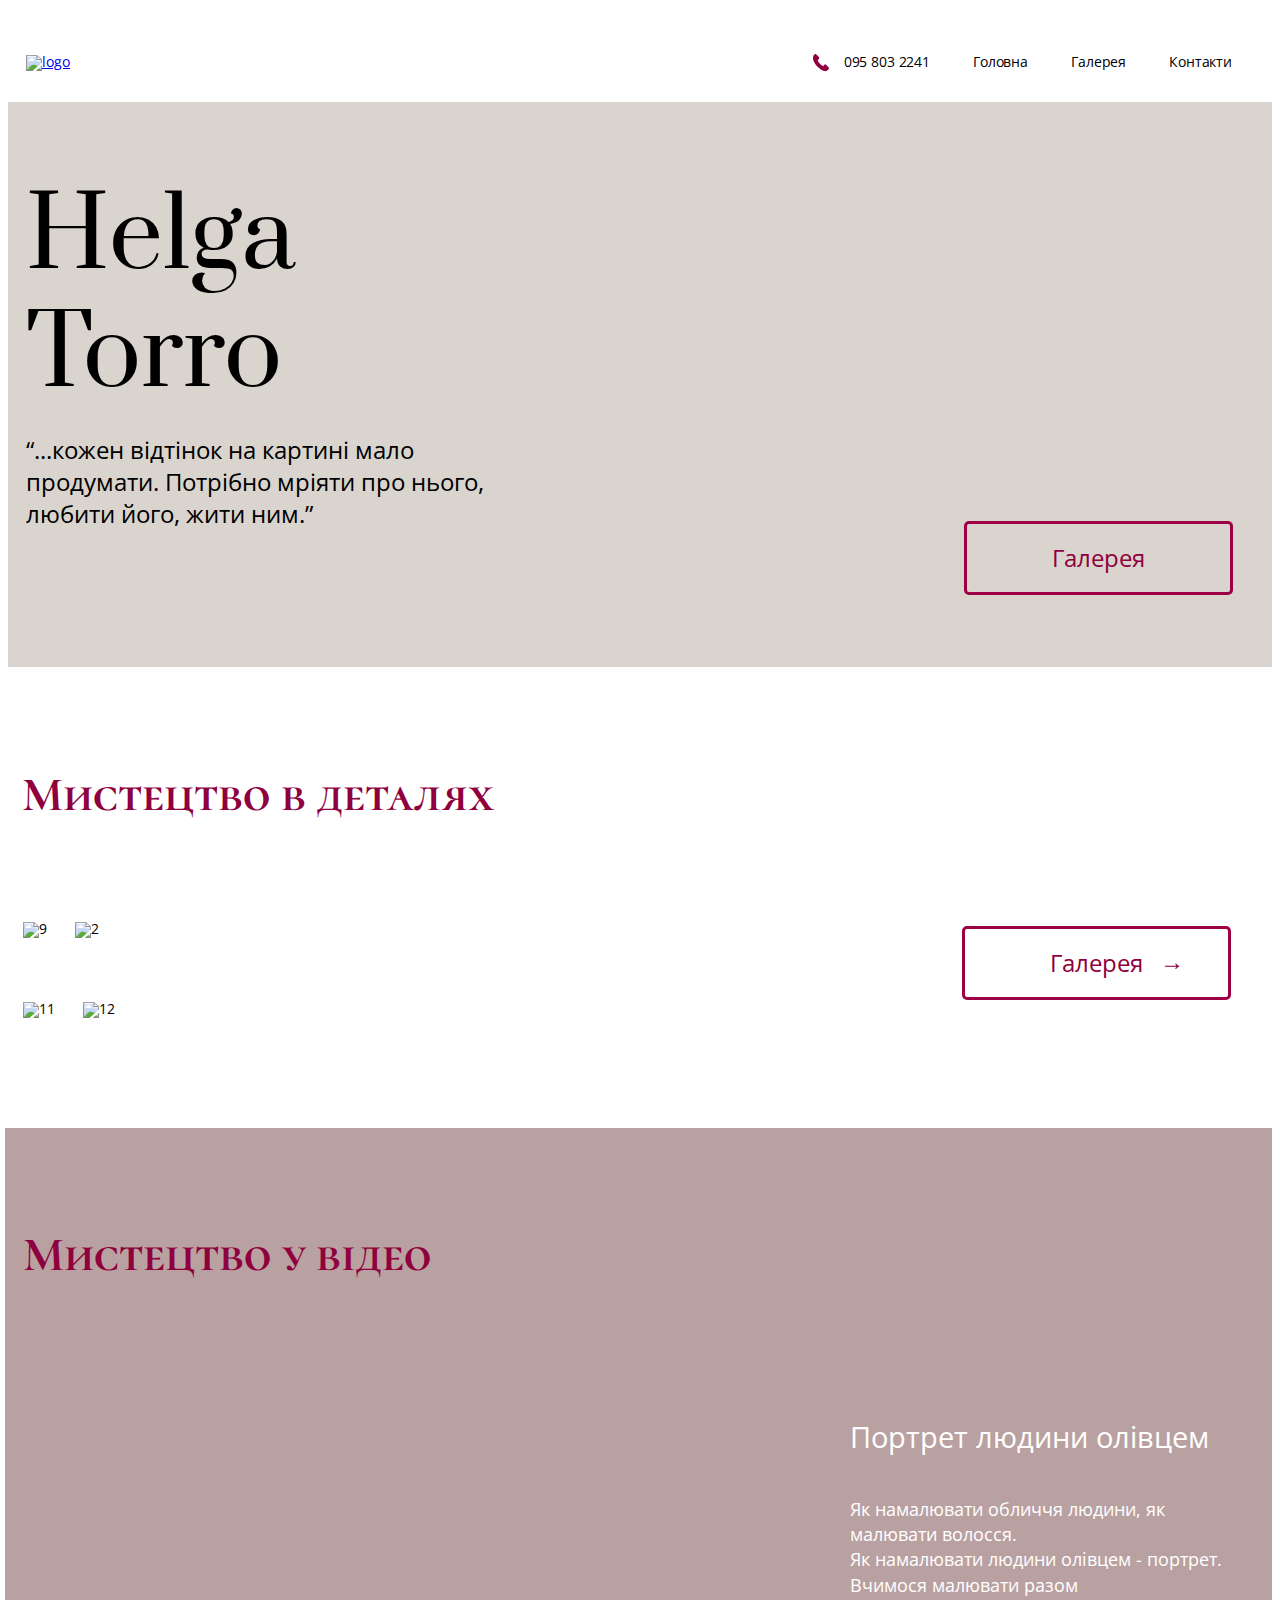
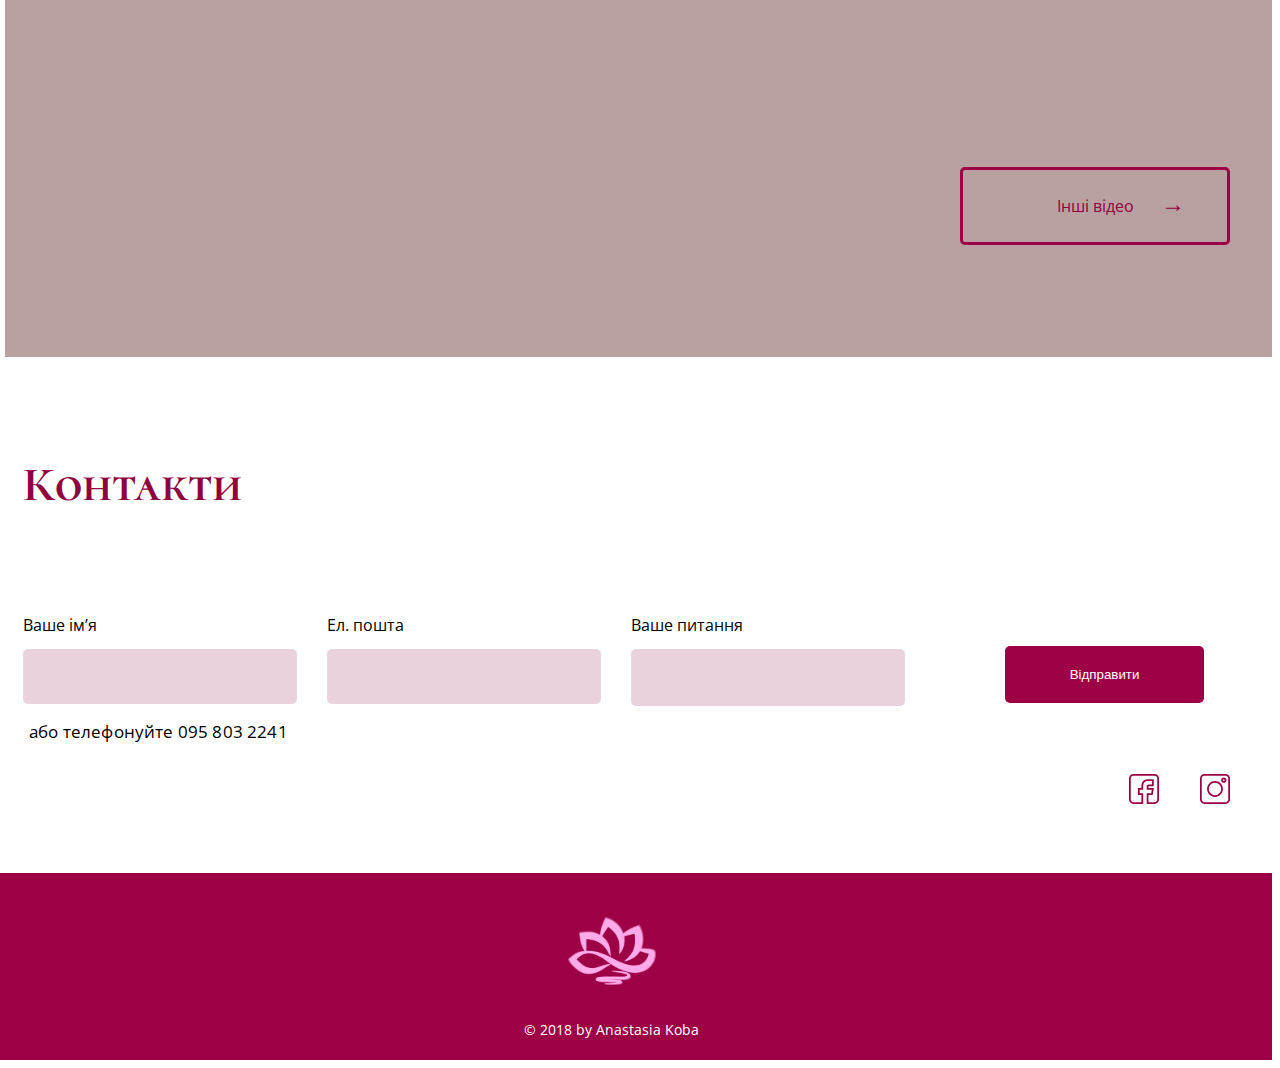
==== index.html @ 07c855c1 "init" ====
<!DOCTYPE html>
<html lang="en">
<head>
    <meta charset="UTF-8">
    <title>Start</title>
    <meta http-equiv="X-UA-Compatible" content="IE=edge">
    <meta name="viewport" content="width=device-width, initial-scale=1">

    <meta name="description" content=""/>
    <link rel="icon" href="img/favicon.png"/>
    <link rel="stylesheet" href="css/normalize.css"/>
    <link rel="stylesheet" href="css/layout.css"/>
    <link rel="stylesheet" href="css/style.css"/>

</head>
<body>
<header>
    <div class="ba-container">
        <div class="ba-menu">
            <a href="#"> <img src="img/logo.svg" alt="logo"></a>

            <ul>
                <li><a href="#">
                    <span><svg xmlns="http://www.w3.org/2000/svg" width="16" height="17" viewBox="0 0 16 17">
                        <title>phone</title>
                        <path d="M15.64,13.45l-2.47-2.64a1.24,1.24,0,0,0-1.82,0l-1.24,1.33L9.86,12a12.35,12.35,0,0,1-3-2.31A13,13,0,0,1,4.7,6.53c0-.09-.09-.17-.13-.26l.83-.88L5.81,5A1.43,1.43,0,0,0,5.84,3L3.37.38a1.22,1.22,0,0,0-1.81,0l-.7.74,0,0A4.45,4.45,0,0,0,.31,2.26a4.61,4.61,0,0,0-.26,1.1C-.28,6.24,1,8.87,4.31,12.44,9,17.38,12.69,17,12.85,17a4.26,4.26,0,0,0,1-.28,3.83,3.83,0,0,0,1-.61v0l.71-.74A1.43,1.43,0,0,0,15.64,13.45Z"
                              transform="translate(0 0)" fill="#8f003e"/>
                    </svg></span>
                    095 803 2241</a></li>
                <li><a href="#">Головна</a></li>
                <li><a href="#">Галерея</a></li>
                <li><a href="#">Контакти</a></li>
            </ul>
        </div>
    </div>
</header>

<main>
    <section class="ba-artmaster">
        <div class="ba-container">
            <div class="ba-artmaster__info">
                <h2 class="ba-artmaster__name">Helga</h2>
                <h2 class="ba-artmaster__name">Torro</h2>
                <p class="ba-artmaster__text">“...кожен відтінок на картині мало продумати. Потрібно мріяти про нього,
                    любити його, жити
                    ним.”</p>
            </div>
            <a href="#" class="ba-button">Галерея</a>
        </div>
    </section>
    <!--./ba-artmaster-->

    <section class="ba-artpicture">
        <div class="ba-container">
            <h1 class="ba-description">Мистецтво в деталях</h1>
            <div class="ba-artpicture__gallery">
                <div class="ba-artpicture__first-line">
                    <img class="picture-9" src="img/9.jpg" alt="9">
                    <img class="picture-2" src="img/2.jpg" alt="2">
                </div>

                <img class="picture-11" src="img/11.jpg" alt="11">
                <img class="picture-12" src="img/12.jpg" alt="12">
                <a href="#" class="ba-button ba-artpicture__button">Галерея<span>→</span></a>
            </div>
        </div>
    </section>
    <!--./ba-artpicture-->

    <section class="ba-artvideo">
        <div class="ba-container">
            <h2 class="ba-description">Мистецтво у відео</h2>

            <div class="ba-video">
                <iframe width="1269" height="463" src="https://www.youtube.com/embed/rOww7oaJkCo" frameborder="0"
                        allow="accelerometer; autoplay; encrypted-media; gyroscope; picture-in-picture"
                        allowfullscreen></iframe>
                <div class="opisanie">
                    <h4>Портрет людини олівцем</h4>
                    <p>Як намалювати обличчя людини, як малювати волосся.<br>
                        Як намалювати людини олівцем - портрет. Вчимося малювати разом</p>
                </div>
            </div>
            <a href="#" class="ba-button ba-artvideo__button">Інші відео<span>→</span></a>
        </div>
    </section>
    <!--./ba-artvideo-->

    <section class="ba-contacts">
        <div class="ba-container">
            <h2 class="ba-description">Контакти</h2>

            <form action="#">
                <div>
                    <p>Ваше ім’я</p>
                    <input class="ba-contacts__style" required type="name">
                </div>

                <div>
                    <p>Ел. пошта</p>
                    <input class="ba-contacts__style" required type="email">
                </div>

                <div>
                    <p>Ваше питання</p>
                    <textarea class="ba-contacts__style" required name="pitannya" id="" cols="" rows=""></textarea>
                </div>

                <div ba-contacts__buttdiv>
                    <button class="ba-contacts__button" type="submit">Відправити</button>
                </div>
            </form>
            <p class="ba-phone">або телефонуйте  095 803 2241</p>


            <div class="soc-media">
            <a href="#">
                <svg width="30" height="30" viewBox="0 0 30 30" fill="none" xmlns="http://www.w3.org/2000/svg">
                <path d="M4.39453 30H14.1797V19.3359H10.6641V15.8203H14.1797V11.4258C14.1797 9.00261 16.151 7.03125 18.5742 7.03125H22.9688V10.5469H19.4531C18.4838 10.5469 17.6953 11.3354 17.6953 12.3047V15.8203H22.8101L22.2242 19.3359H17.6953V30H25.6055C28.0286 30 30 28.0286 30 25.6055V4.39453C30 1.97136 28.0286 0 25.6055 0H4.39453C1.97136 0 0 1.97136 0 4.39453V25.6055C0 28.0286 1.97136 30 4.39453 30ZM1.75781 4.39453C1.75781 2.94067 2.94067 1.75781 4.39453 1.75781H25.6055C27.0593 1.75781 28.2422 2.94067 28.2422 4.39453V25.6055C28.2422 27.0593 27.0593 28.2422 25.6055 28.2422H19.4531V21.0938H23.7133L24.8852 14.0625H19.4531V12.3047H24.7266V5.27344H18.5742C15.1817 5.27344 12.4219 8.03329 12.4219 11.4258V14.0625H8.90625V21.0938H12.4219V28.2422H4.39453C2.94067 28.2422 1.75781 27.0593 1.75781 25.6055V4.39453Z" fill="#9E0045"/>
                </svg>
                </a>

                <a href="#">
                        <svg width="30" height="30" viewBox="0 0 30 30" fill="none" xmlns="http://www.w3.org/2000/svg">
                            <path d="M4.39453 30H25.6055C28.0286 30 30 28.0286 30 25.6055V4.39453C30 1.97136 28.0286 0 25.6055 0H4.39453C1.97136 0 0 1.97136 0 4.39453V25.6055C0 28.0286 1.97136 30 4.39453 30ZM1.75781 4.39453C1.75781 2.94067 2.94067 1.75781 4.39453 1.75781H25.6055C27.0593 1.75781 28.2422 2.94067 28.2422 4.39453V25.6055C28.2422 27.0593 27.0593 28.2422 25.6055 28.2422H4.39453C2.94067 28.2422 1.75781 27.0593 1.75781 25.6055V4.39453Z" fill="#9E0045"/>
                            <path d="M15 22.9102C19.3616 22.9102 22.9102 19.3616 22.9102 15C22.9102 10.6384 19.3616 7.08984 15 7.08984C10.6384 7.08984 7.08984 10.6384 7.08984 15C7.08984 19.3616 10.6384 22.9102 15 22.9102ZM15 8.84766C18.3925 8.84766 21.1523 11.6075 21.1523 15C21.1523 18.3925 18.3925 21.1523 15 21.1523C11.6075 21.1523 8.84766 18.3925 8.84766 15C8.84766 11.6075 11.6075 8.84766 15 8.84766Z" fill="#9E0045"/>
                            <path d="M23.7891 8.84766C25.2429 8.84766 26.4258 7.66479 26.4258 6.21094C26.4258 4.75708 25.2429 3.57422 23.7891 3.57422C22.3352 3.57422 21.1523 4.75708 21.1523 6.21094C21.1523 7.66479 22.3352 8.84766 23.7891 8.84766ZM23.7891 5.33203C24.2736 5.33203 24.668 5.72639 24.668 6.21094C24.668 6.69548 24.2736 7.08984 23.7891 7.08984C23.3045 7.08984 22.9102 6.69548 22.9102 6.21094C22.9102 5.72639 23.3045 5.33203 23.7891 5.33203Z" fill="#9E0045"/>
                            </svg>                            
                </a>
            </div>
        </div>

    </section>
    <!--./ba-contacts-->
    
    <footer class="ba-footer">
        <div class="ba-container">
            <img src="img/logo2.svg" alt="logo">
            <p>&copy; 2018  by Anastasia Koba</p>
        </div>
    </footer>


</main>

</body>
</html>
---- css/style.css ----
@import url('https://fonts.googleapis.com/css?family=Prata');
@import url('https://fonts.googleapis.com/css?family=Open+Sans');
@import url('https://fonts.googleapis.com/css?family=Cormorant+SC:700');
@import url('https://fonts.googleapis.com/css?family=Forum');


body{
	font: 400 14px/1 'Open Sans', sans-serif;
}

/* Layout */
.ba-container{
	padding-left: 18px;
	padding-right: 20px;
	max-width: 1207px;
}

/* Typography */
a,
input[type="submit"],
input[type="button"],
button{
	transition: color .3s ease-in, border-color .3s ease-in, background-color .3s ease-in, opacity .3s ease-in;
}
input[type="submit"],
input[type="button"],
button,
.ba-button{
	display: inline-block;
}
input[type="submit"]:hover,
input[type="button"]:hover,
button:hover,
.ba-button:hover{

}

input[type="text"],
input[type="email"],
input[type="password"],
input[type="number"],
input[type="tel"],
textarea,
select {
	transition: color .3s ease-in, border-color .3s ease-in, background-color .3s ease-in, opacity .3s ease-in;
}

input[type="text"]:focus,
input[type="email"]:focus,
input[type="password"]:focus,
input[type="number"]:focus,
input[type="tel"]:focus,
textarea:focus,
select:focus {

}

.ba-menu{
	display: flex;
	justify-content: space-between;
	padding-top: 42px;
	align-items: center;
	padding-bottom: 27px;
}

.ba-menu ul{
	padding-bottom: 6px;
	margin: 0;
}

.ba-menu li{
	display: inline-block;
	position: relative;
	left: 18px;
	padding-left: 1px;
}

.ba-menu li a:hover{
	padding: 15px 18px;
	border: 1px solid #9E0045;
	border-radius: 5px;
}

.ba-menu li span{
	position: relative;
	top: 4px;
	right: 11px;
}

.ba-menu li>a{
	border: 1px solid #fff;
	padding: 15px 18px;
	border-radius: 5px;
	text-decoration: none;
	font-size: 14px;
	color: #000;
	letter-spacing: -0.01em;

}
/*Header*/

.ba-artmaster{
	background: #D9D4CD url("../img/fon.jpg");
	background-size: cover;
	padding-top: 66px;
	padding-bottom: 137px;
}

.ba-artmaster__name{
	font: 400 96px/1 Prata, serif;
	margin: 22px 0;
}
.ba-artmaster__text{
	padding-top: 6px;
	font-size: 24px;
	width: 468px;
	line-height: 32px;
	margin-bottom: 0;
}

.ba-button{
	color: #8F003E;
	font-size: 24px;
	text-decoration: none;
	float: right;
	border: 3px solid #9E0045;
	border-radius: 5px;
	padding: 22px 85px;
	margin-top: -9px;
}

.ba-button:hover{
	background-color: #9E0045;
	color: #fff;
}
/*.ba-artmaster*/

.ba-artpicture{
	padding-top: 72px;
	margin-left: -4px;
	padding-bottom: 110px;
}

.ba-description{
	font: 900 48px/1 'Cormorant SC', serif;
	color: #8F003E;
	padding-bottom: 71px;
}

.ba-artpicture__gallery{
	margin-left: -23px;
}

.ba-artpicture__gallery img{
	padding-left: 24px;

}

.ba-artpicture__first-line{
	padding-bottom: 64px;
}

.picture-12{
	vertical-align:top;
}

.picture-9:hover {
	 transform:scale(1.2);
	 transform-origin: left;
 }

.picture-2:hover {
	transform:scale(1.2);
	transform-origin: right;
}

.picture-11:hover {
	transform:scale(1.2);
	transform-origin: left;
	transform-origin: bottom;
}

.picture-12:hover{
	overflow: hidden;
	width: 55%;
	margin-left: -162px;
	margin-top: -50px;
}

.ba-artpicture__button{
	position: relative;
	bottom: 67px;
	left: 2px;
	padding-right: 61px;
}

.ba-artpicture__button span{
	position: relative;
	right: -17px;
	bottom: 2px;
}
/*.ba-artpicture*/

.ba-artvideo{
	background: #BAA1A1;
	padding-top: 63px;
	margin-left: -3px;
	color: #fff;
	padding-bottom: 112px;
}

.ba-video{
	display: flex;
	margin-top: -8px;
}

.opisanie{
	padding-left: 30px;
	padding-top: 1px;
}
.opisanie h4{
	font-weight: normal;
	font-size: 29px;
}


.opisanie p{
	font-size: 18px;
	padding-top: 8px;
	line-height: 1.4;
}

.ba-artvideo__button{
	font-size: 16px;
	position: relative;
	bottom: 69px;
	padding: 21px 69px 27px 94px;
}

.ba-artvideo__button span{
	position: relative;
	font-size: 24px;
	right: -27px;
}
/*.ba-artvideo*/

.ba-contacts{
	padding-top: 64px;
	margin-left: -3px;
	padding-bottom: 50px;
	font: 400 16px/1 'Open Sans', sans-serif;
}

.ba-contacts h2{
	margin-bottom: 21px;
}

.ba-contacts__style{
	background-color: #E9D2DE;
	border: none;
	resize: none;
	border-radius: 5px;
	width: 270px;
	height: 53px;
}

.ba-contacts form{
	display: flex;
}

.ba-contacts div + div{
	padding-left: 30px;
	overflow: hidden;
}

.ba-contacts button{
	margin-left: 70px;
}


.ba-contacts__button{
	width: 199px;
	height: 57px;
	margin-top: 45px;
	border: none;
	border-radius: 5px;
	background-color: #9E0045;
	color: #fff;
}

.ba-contacts__button:hover{
	color: transparent;
	background: #9E0045 url(../img/Vector.svg) no-repeat center;
}

.ba-phone{
	font-size: 17px;
	padding-left: 6px;
	margin-top: 15px;
	letter-spacing: 0.01em;
}

.soc-media{
	display: flex;
	justify-content: flex-end;
}

.soc-media a{
	margin-right: -21px;
	margin-left: 20px;
	padding: 14px 18px;
	border: 3px solid #fff;
		border-radius: 5px;
}

.soc-media a:hover{
		padding: 14px 18px;
		border: 3px solid #9E0045;
		border-radius: 5px;
}

.ba-footer{
	background-color: #9E0045;
	font-size: 14px;
	color: #fff;
	text-align: center;
	padding-top: 44px;
	margin-left: -18px;
	padding-bottom: 9px;
}

.ba-footer p{
	padding-top: 22px;
}
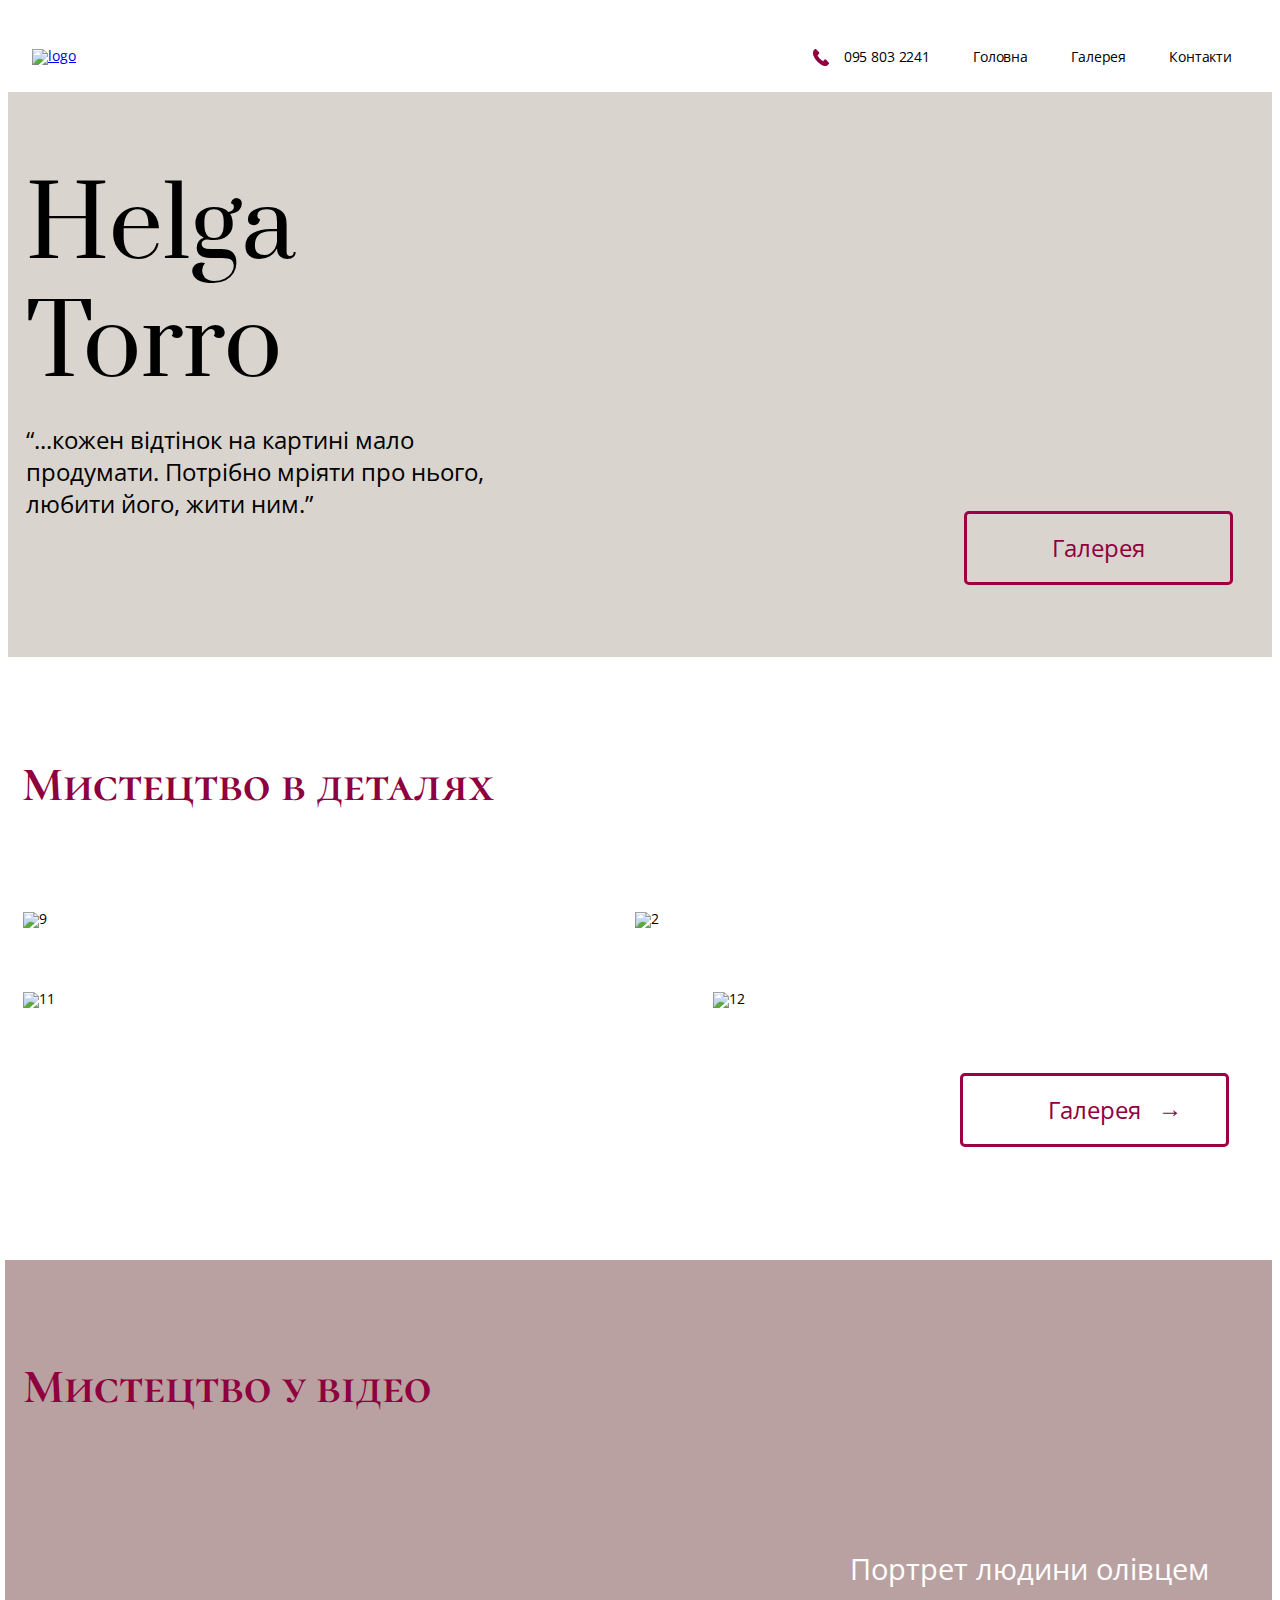
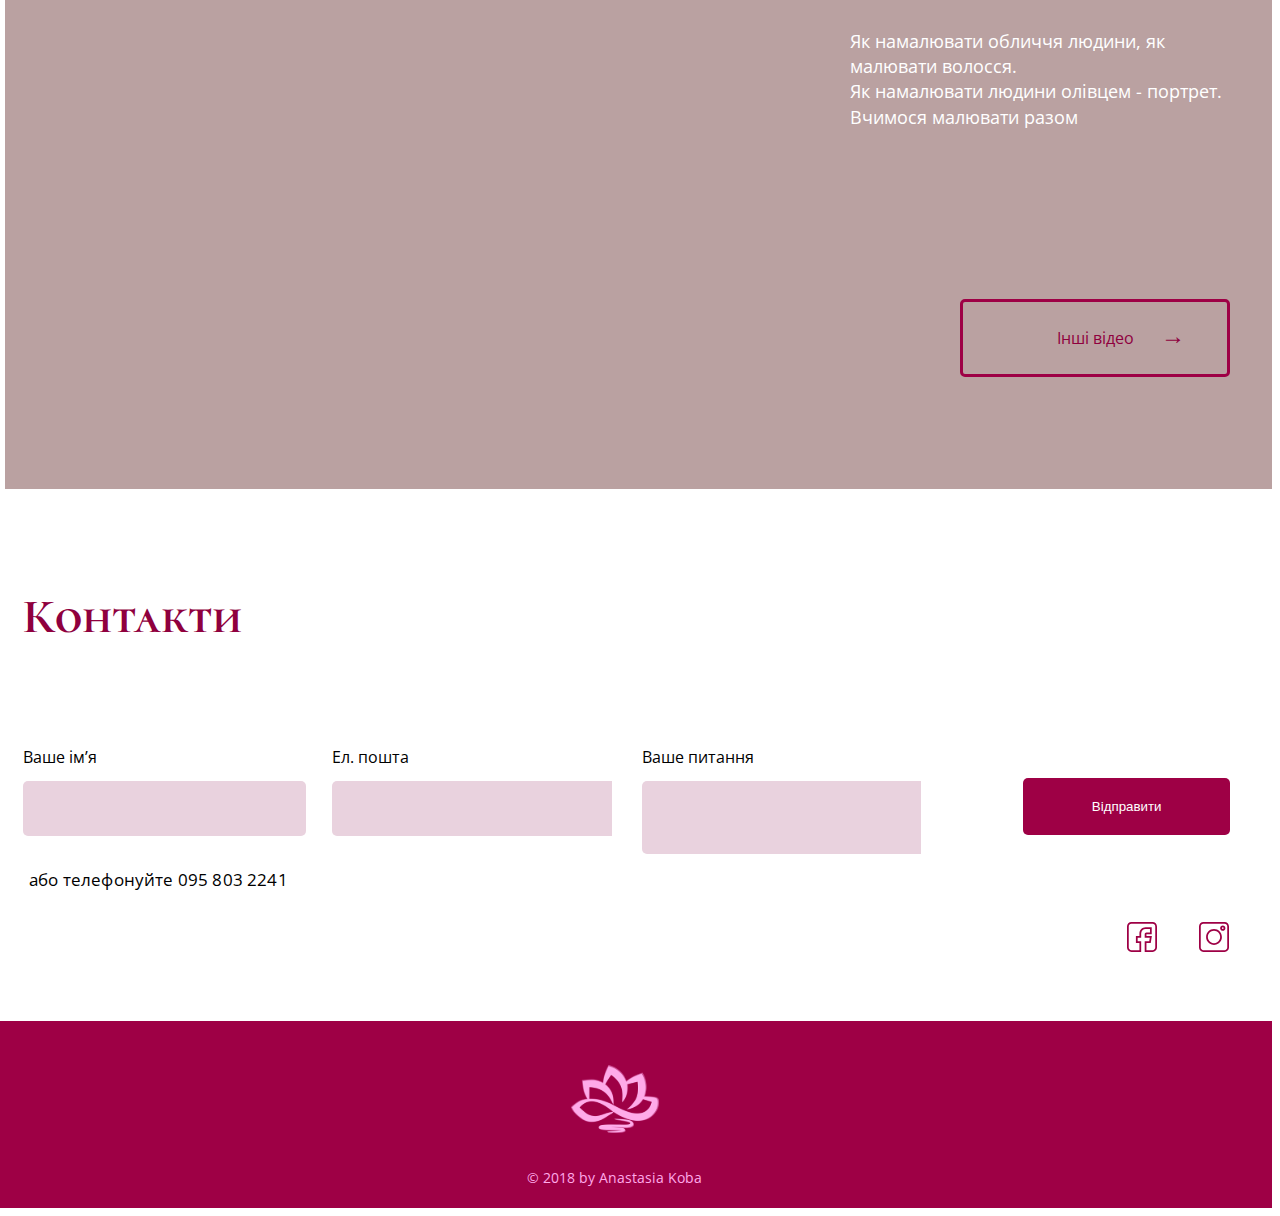
==== commit 94483a8e: "init" ====
--- a/index.html
+++ b/index.html
@@ -2,7 +2,7 @@
 <html lang="en">
 <head>
     <meta charset="UTF-8">
-    <title>Start</title>
+    <title>Головна</title>
     <meta http-equiv="X-UA-Compatible" content="IE=edge">
     <meta name="viewport" content="width=device-width, initial-scale=1">
 
@@ -14,21 +14,21 @@
 
 </head>
 <body>
-<header>
+<header id="header">
     <div class="ba-container">
         <div class="ba-menu">
-            <a href="#"> <img src="img/logo.svg" alt="logo"></a>
+            <a class="ba-logo-header" href="#"><img src="img/logo.svg" alt="logo"></a>
 
             <ul>
-                <li><a href="#">
+                <li><a href="#header">
                     <span><svg xmlns="http://www.w3.org/2000/svg" width="16" height="17" viewBox="0 0 16 17">
                         <title>phone</title>
                         <path d="M15.64,13.45l-2.47-2.64a1.24,1.24,0,0,0-1.82,0l-1.24,1.33L9.86,12a12.35,12.35,0,0,1-3-2.31A13,13,0,0,1,4.7,6.53c0-.09-.09-.17-.13-.26l.83-.88L5.81,5A1.43,1.43,0,0,0,5.84,3L3.37.38a1.22,1.22,0,0,0-1.81,0l-.7.74,0,0A4.45,4.45,0,0,0,.31,2.26a4.61,4.61,0,0,0-.26,1.1C-.28,6.24,1,8.87,4.31,12.44,9,17.38,12.69,17,12.85,17a4.26,4.26,0,0,0,1-.28,3.83,3.83,0,0,0,1-.61v0l.71-.74A1.43,1.43,0,0,0,15.64,13.45Z"
                               transform="translate(0 0)" fill="#8f003e"/>
                     </svg></span>
                     095 803 2241</a></li>
-                <li><a href="#">Головна</a></li>
-                <li><a href="#">Галерея</a></li>
+                <li><a href="index.html">Головна</a></li>
+                <li><a href="pages/gallery.html">Галерея</a></li>
                 <li><a href="#">Контакти</a></li>
             </ul>
         </div>
@@ -45,7 +45,7 @@
                     любити його, жити
                     ним.”</p>
             </div>
-            <a href="#" class="ba-button">Галерея</a>
+            <a href="pages/gallery.html" class="ba-button">Галерея</a>
         </div>
     </section>
     <!--./ba-artmaster-->
@@ -59,9 +59,15 @@
                     <img class="picture-2" src="img/2.jpg" alt="2">
                 </div>
 
-                <img class="picture-11" src="img/11.jpg" alt="11">
-                <img class="picture-12" src="img/12.jpg" alt="12">
-                <a href="#" class="ba-button ba-artpicture__button">Галерея<span>→</span></a>
+                <div class="ba-artpicture__second-line">
+                    <img class="picture-11" src="img/11.jpg" alt="11">
+                    <div class="picture-12">
+                        <img src="img/12.jpg" alt="12">
+                        <div picture-12__button>
+                            <a href="pages/gallery.html" class="ba-button ba-artpicture__button">Галерея<span>→</span></a>
+                        </div>
+                    </div>
+                </div>
             </div>
         </div>
     </section>
@@ -90,7 +96,7 @@
         <div class="ba-container">
             <h2 class="ba-description">Контакти</h2>
 
-            <form action="#">
+            <form action="#" class="formform">
                 <div>
                     <p>Ваше ім’я</p>
                     <input class="ba-contacts__style" required type="name">
@@ -103,40 +109,45 @@
 
                 <div>
                     <p>Ваше питання</p>
-                    <textarea class="ba-contacts__style" required name="pitannya" id="" cols="" rows=""></textarea>
+                    <textarea class="ba-contacts__style ba-contacts__textarea" required name="pitannya" id="" cols=""
+                              rows=""></textarea>
                 </div>
 
-                <div ba-contacts__buttdiv>
+                <div class="ba-contacts__buttdiv">
                     <button class="ba-contacts__button" type="submit">Відправити</button>
                 </div>
             </form>
-            <p class="ba-phone">або телефонуйте  095 803 2241</p>
+            <p class="ba-phone">або телефонуйте 095 803 2241</p>
 
 
             <div class="soc-media">
-            <a href="#">
-                <svg width="30" height="30" viewBox="0 0 30 30" fill="none" xmlns="http://www.w3.org/2000/svg">
-                <path d="M4.39453 30H14.1797V19.3359H10.6641V15.8203H14.1797V11.4258C14.1797 9.00261 16.151 7.03125 18.5742 7.03125H22.9688V10.5469H19.4531C18.4838 10.5469 17.6953 11.3354 17.6953 12.3047V15.8203H22.8101L22.2242 19.3359H17.6953V30H25.6055C28.0286 30 30 28.0286 30 25.6055V4.39453C30 1.97136 28.0286 0 25.6055 0H4.39453C1.97136 0 0 1.97136 0 4.39453V25.6055C0 28.0286 1.97136 30 4.39453 30ZM1.75781 4.39453C1.75781 2.94067 2.94067 1.75781 4.39453 1.75781H25.6055C27.0593 1.75781 28.2422 2.94067 28.2422 4.39453V25.6055C28.2422 27.0593 27.0593 28.2422 25.6055 28.2422H19.4531V21.0938H23.7133L24.8852 14.0625H19.4531V12.3047H24.7266V5.27344H18.5742C15.1817 5.27344 12.4219 8.03329 12.4219 11.4258V14.0625H8.90625V21.0938H12.4219V28.2422H4.39453C2.94067 28.2422 1.75781 27.0593 1.75781 25.6055V4.39453Z" fill="#9E0045"/>
-                </svg>
+                <a href="#">
+                    <svg width="30" height="30" viewBox="0 0 30 30" fill="none" xmlns="http://www.w3.org/2000/svg">
+                        <path d="M4.39453 30H14.1797V19.3359H10.6641V15.8203H14.1797V11.4258C14.1797 9.00261 16.151 7.03125 18.5742 7.03125H22.9688V10.5469H19.4531C18.4838 10.5469 17.6953 11.3354 17.6953 12.3047V15.8203H22.8101L22.2242 19.3359H17.6953V30H25.6055C28.0286 30 30 28.0286 30 25.6055V4.39453C30 1.97136 28.0286 0 25.6055 0H4.39453C1.97136 0 0 1.97136 0 4.39453V25.6055C0 28.0286 1.97136 30 4.39453 30ZM1.75781 4.39453C1.75781 2.94067 2.94067 1.75781 4.39453 1.75781H25.6055C27.0593 1.75781 28.2422 2.94067 28.2422 4.39453V25.6055C28.2422 27.0593 27.0593 28.2422 25.6055 28.2422H19.4531V21.0938H23.7133L24.8852 14.0625H19.4531V12.3047H24.7266V5.27344H18.5742C15.1817 5.27344 12.4219 8.03329 12.4219 11.4258V14.0625H8.90625V21.0938H12.4219V28.2422H4.39453C2.94067 28.2422 1.75781 27.0593 1.75781 25.6055V4.39453Z"
+                              fill="#9E0045"/>
+                    </svg>
                 </a>
 
                 <a href="#">
-                        <svg width="30" height="30" viewBox="0 0 30 30" fill="none" xmlns="http://www.w3.org/2000/svg">
-                            <path d="M4.39453 30H25.6055C28.0286 30 30 28.0286 30 25.6055V4.39453C30 1.97136 28.0286 0 25.6055 0H4.39453C1.97136 0 0 1.97136 0 4.39453V25.6055C0 28.0286 1.97136 30 4.39453 30ZM1.75781 4.39453C1.75781 2.94067 2.94067 1.75781 4.39453 1.75781H25.6055C27.0593 1.75781 28.2422 2.94067 28.2422 4.39453V25.6055C28.2422 27.0593 27.0593 28.2422 25.6055 28.2422H4.39453C2.94067 28.2422 1.75781 27.0593 1.75781 25.6055V4.39453Z" fill="#9E0045"/>
-                            <path d="M15 22.9102C19.3616 22.9102 22.9102 19.3616 22.9102 15C22.9102 10.6384 19.3616 7.08984 15 7.08984C10.6384 7.08984 7.08984 10.6384 7.08984 15C7.08984 19.3616 10.6384 22.9102 15 22.9102ZM15 8.84766C18.3925 8.84766 21.1523 11.6075 21.1523 15C21.1523 18.3925 18.3925 21.1523 15 21.1523C11.6075 21.1523 8.84766 18.3925 8.84766 15C8.84766 11.6075 11.6075 8.84766 15 8.84766Z" fill="#9E0045"/>
-                            <path d="M23.7891 8.84766C25.2429 8.84766 26.4258 7.66479 26.4258 6.21094C26.4258 4.75708 25.2429 3.57422 23.7891 3.57422C22.3352 3.57422 21.1523 4.75708 21.1523 6.21094C21.1523 7.66479 22.3352 8.84766 23.7891 8.84766ZM23.7891 5.33203C24.2736 5.33203 24.668 5.72639 24.668 6.21094C24.668 6.69548 24.2736 7.08984 23.7891 7.08984C23.3045 7.08984 22.9102 6.69548 22.9102 6.21094C22.9102 5.72639 23.3045 5.33203 23.7891 5.33203Z" fill="#9E0045"/>
-                            </svg>                            
+                    <svg width="30" height="30" viewBox="0 0 30 30" fill="none" xmlns="http://www.w3.org/2000/svg">
+                        <path d="M4.39453 30H25.6055C28.0286 30 30 28.0286 30 25.6055V4.39453C30 1.97136 28.0286 0 25.6055 0H4.39453C1.97136 0 0 1.97136 0 4.39453V25.6055C0 28.0286 1.97136 30 4.39453 30ZM1.75781 4.39453C1.75781 2.94067 2.94067 1.75781 4.39453 1.75781H25.6055C27.0593 1.75781 28.2422 2.94067 28.2422 4.39453V25.6055C28.2422 27.0593 27.0593 28.2422 25.6055 28.2422H4.39453C2.94067 28.2422 1.75781 27.0593 1.75781 25.6055V4.39453Z"
+                              fill="#9E0045"/>
+                        <path d="M15 22.9102C19.3616 22.9102 22.9102 19.3616 22.9102 15C22.9102 10.6384 19.3616 7.08984 15 7.08984C10.6384 7.08984 7.08984 10.6384 7.08984 15C7.08984 19.3616 10.6384 22.9102 15 22.9102ZM15 8.84766C18.3925 8.84766 21.1523 11.6075 21.1523 15C21.1523 18.3925 18.3925 21.1523 15 21.1523C11.6075 21.1523 8.84766 18.3925 8.84766 15C8.84766 11.6075 11.6075 8.84766 15 8.84766Z"
+                              fill="#9E0045"/>
+                        <path d="M23.7891 8.84766C25.2429 8.84766 26.4258 7.66479 26.4258 6.21094C26.4258 4.75708 25.2429 3.57422 23.7891 3.57422C22.3352 3.57422 21.1523 4.75708 21.1523 6.21094C21.1523 7.66479 22.3352 8.84766 23.7891 8.84766ZM23.7891 5.33203C24.2736 5.33203 24.668 5.72639 24.668 6.21094C24.668 6.69548 24.2736 7.08984 23.7891 7.08984C23.3045 7.08984 22.9102 6.69548 22.9102 6.21094C22.9102 5.72639 23.3045 5.33203 23.7891 5.33203Z"
+                              fill="#9E0045"/>
+                    </svg>
                 </a>
             </div>
         </div>
 
     </section>
     <!--./ba-contacts-->
-    
+
     <footer class="ba-footer">
         <div class="ba-container">
-            <img src="img/logo2.svg" alt="logo">
-            <p>&copy; 2018  by Anastasia Koba</p>
+            <a class="ba-logo-footer" href="#header"><img src="img/logo2.svg" alt="logo"></a>
+            <p>&copy; 2018 by Anastasia Koba</p>
         </div>
     </footer>
 
@@ -144,4 +155,4 @@
 </main>
 
 </body>
-</html>
+</html>--- a/css/style.css
+++ b/css/style.css
@@ -1,4 +1,4 @@
-@import url('https://fonts.googleapis.com/css?family=Prata');
+﻿@import url('https://fonts.googleapis.com/css?family=Prata');
 @import url('https://fonts.googleapis.com/css?family=Open+Sans');
 @import url('https://fonts.googleapis.com/css?family=Cormorant+SC:700');
 @import url('https://fonts.googleapis.com/css?family=Forum');
@@ -58,9 +58,21 @@
 .ba-menu{
 	display: flex;
 	justify-content: space-between;
-	padding-top: 42px;
+	padding-top: 35px;
 	align-items: center;
-	padding-bottom: 27px;
+	padding-bottom: 21px;
+}
+
+.ba-logo-header{
+	border: 3px solid transparent;
+	padding: 3px;
+	border-radius: 7px;
+}
+
+.ba-logo-header:hover{
+	border: 3px solid #A83F57;
+	border-radius: 7px;
+	padding: 3px;
 }
 
 .ba-menu ul{
@@ -138,7 +150,7 @@
 .ba-artpicture{
 	padding-top: 72px;
 	margin-left: -4px;
-	padding-bottom: 110px;
+	padding-bottom: 113px;
 }
 
 .ba-description{
@@ -151,46 +163,63 @@
 	margin-left: -23px;
 }
 
-.ba-artpicture__gallery img{
-	padding-left: 24px;
-
-}
-
 .ba-artpicture__first-line{
 	padding-bottom: 64px;
+	display: flex;
+
+}
+
+.ba-artpicture__first-line img{
+	margin-left: 24px;
+	width: 47.8%;
+	height: 100%;
+}
+
+.ba-artpicture__second-line{
+	display: flex;
 }
 
 .picture-12{
-	vertical-align:top;
+	padding-left: 29px;
+	position: relative;
+	width: 50%;
+
+}
+
+.picture-11{
+	display: flex;
+	margin-left: 24px;
+	width: 64%;
+	height: 50%;
+}
+
+.picture-12 img{
+	margin-bottom: 74px;
+	width: 100%;
+	height: 67%;
+}
+
+.ba-artpicture__gallery img:hover{
+	transform:scale(1.07);
 }
 
 .picture-9:hover {
-	 transform:scale(1.2);
 	 transform-origin: left;
  }
 
 .picture-2:hover {
-	transform:scale(1.2);
 	transform-origin: right;
 }
 
 .picture-11:hover {
-	transform:scale(1.2);
-	transform-origin: left;
 	transform-origin: bottom;
 }
 
 .picture-12:hover{
-	overflow: hidden;
-	width: 55%;
-	margin-left: -162px;
-	margin-top: -50px;
+	transform-origin: right;
 }
 
 .ba-artpicture__button{
-	position: relative;
-	bottom: 67px;
-	left: 2px;
 	padding-right: 61px;
 }
 
@@ -199,6 +228,11 @@
 	right: -17px;
 	bottom: 2px;
 }
+
+.picture-12__button{
+
+}
+
 /*.ba-artpicture*/
 
 .ba-artvideo{
@@ -223,7 +257,6 @@
 	font-size: 29px;
 }
 
-
 .opisanie p{
 	font-size: 18px;
 	padding-top: 8px;
@@ -260,8 +293,22 @@
 	border: none;
 	resize: none;
 	border-radius: 5px;
-	width: 270px;
+	width: 100%;
 	height: 53px;
+}
+
+.formform div{
+	width: 100%;
+	height: auto;
+}
+
+.ba-contacts__buttdiv{
+	display: flex;
+	justify-content: flex-end;
+}
+
+.ba-contacts__textarea{
+	padding-top: 18px;
 }
 
 .ba-contacts form{
@@ -273,22 +320,18 @@
 	overflow: hidden;
 }
 
-.ba-contacts button{
-	margin-left: 70px;
-}
-
-
 .ba-contacts__button{
-	width: 199px;
+	width: 74%;
 	height: 57px;
 	margin-top: 45px;
 	border: none;
 	border-radius: 5px;
 	background-color: #9E0045;
 	color: #fff;
-}
-
-.ba-contacts__button:hover{
+	margin-left: 70px;
+}
+
+.ba-contacts__button:active{
 	color: transparent;
 	background: #9E0045 url(../img/Vector.svg) no-repeat center;
 }
@@ -306,10 +349,10 @@
 }
 
 .soc-media a{
-	margin-right: -21px;
+	margin-right: -20px;
 	margin-left: 20px;
 	padding: 14px 18px;
-	border: 3px solid #fff;
+	border: 3px solid transparent;
 		border-radius: 5px;
 }
 
@@ -318,17 +361,119 @@
 		border: 3px solid #9E0045;
 		border-radius: 5px;
 }
+/*.ba-contacts*/
 
 .ba-footer{
 	background-color: #9E0045;
 	font-size: 14px;
+	color: #FFAAE9;
+	text-align: center;
+	padding-top: 38px;
+	margin-left: -15px;
+	padding-bottom: 9px;
+}
+
+.ba-logo-footer{
+	border: 3px solid transparent;
+	padding: 3px;
+	border-radius: 7px;
+	display: inline-block;
+}
+
+.ba-logo-footer:hover{
+	border: 3px solid #FFAAE9;
+	border-radius: 7px;
+	padding: 3px;
+}
+
+.ba-footer p{
+	padding-top: 16px;
+}
+/*.ba-footer*/
+
+/*-------------------------------------------------------*/
+/*Галерея*/
+
+.ba-gallery{
+	background-image: url(../img/fon.jpg);
+	margin-top: 6px;
+	padding-top: 24px;
+	padding-bottom: 24px;
+}
+
+.ba-gallery h2{
+	font: 400 40px/1 Prata, serif;
+	margin-left: -2px;
+}
+
+.ba-picture{
+	padding-bottom: 113px;
+}
+
+.ba-location{
+	display: flex;
+	margin-left: -32px;
+	padding-top: 114px;
+	width: 100%;
+}
+
+.ba-location img{
+	width: 35.1%;
+	height: 100%;
+	padding-left: 30px;
+}
+
+.ba-location__more{
+	margin-left: 30px;
+	padding-top: 139px;
+	border-radius: 5px;
+	display: flex;
+	width: 31.7%;
+	height: 545px;
+	background: #E9D2DE;
+	align-items: center;
+	flex-direction: column;
+	text-decoration: none;
+	font-size: 24px;
 	color: #fff;
-	text-align: center;
-	padding-top: 44px;
-	margin-left: -18px;
+}
+
+.ba-location__more p{
+	padding-bottom: 21px;
+}
+
+.ba-footer__soc-media a{
+	margin-right: -28px;
+	margin-left: 26px;
+}
+
+.ba-footer__soc-media a:hover{
+	border-color: #FFAAE9;
+	margin-right: -28px;
+	margin-left: 26px;
+}
+
+.ba-footer-gallery{
+	padding-top: 15px;
+	margin-left: -15px;
 	padding-bottom: 9px;
 }
 
-.ba-footer p{
-	padding-top: 22px;
-}+.ba-logo-footer-gallery{
+	margin-top: -43px;
+	margin-left: 18px;
+}
+
+.ba-footer-gallery p{
+	padding-top: 11px;
+	padding-left: 5px;
+}
+
+
+/*@media screen and (max-width: 1220px ) {*/
+	/*.picture-12 img {width: 35%; height: 100%;}}*/
+
+/*@media screen and (max-width: 1220px ) {*/
+	/*.ba-artpicture__gallery img {width: 49%; height: 100%;}}*/
+
+
